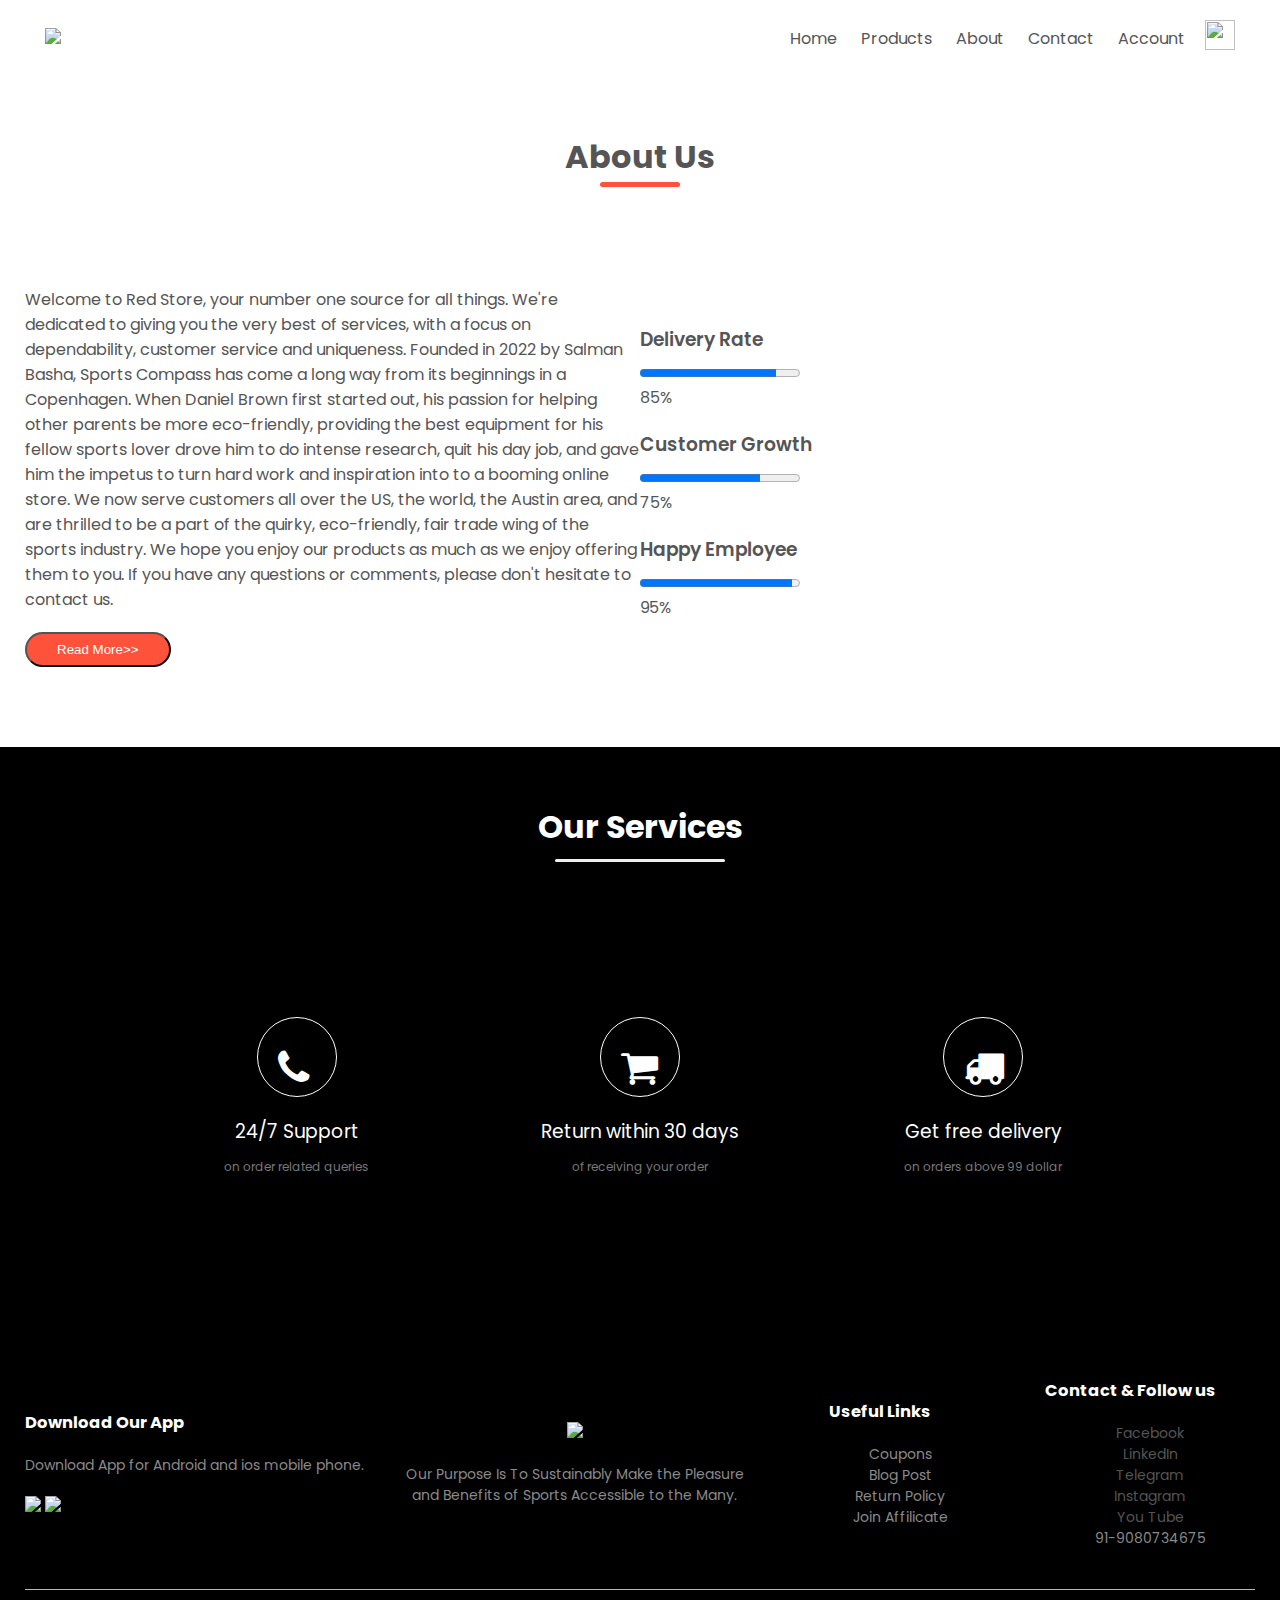
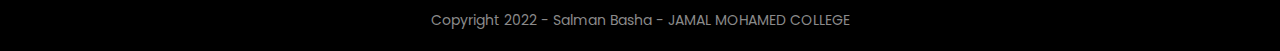
==== Red_Store/about.html @ 7539285f "Add files via upload" ====
<!DOCTYPE html>
<html lang = "en">
<head>
	<meta charset="UTF-8">
	<meta name ="viewport" content = "width = device-width, initial-scale =1.0">
	<title>All Products - RedStore</title>
	<link rel="stylesheet" href="style.css" >
	<link rel="preconnect" href="https://fonts.googleapis.com">
	<link rel="preconnect" href="https://fonts.gstatic.com" crossorigin>
	<link href="https://fonts.googleapis.com/css2?family=Poppins:wght@300;400;500;600;700&display=swap" 
	rel="stylesheet">
	<link rel="stylesheet" href="https://stackpath.bootstrapcdn.com/font-awesome/4.7.0/css/font-awesome.min.css">

</head>
<body>
		
	<div class="container">
		<div class="navbar">
			<div class="logo">
				<a href="index.html"><img src="images/logo.png" width="125px"></a>
			</div>
		<nav>
			<ul id = "MenuItems">
				<li><a href="index.html"> Home </a> </li>
				<li><a href="products.html"> Products </a> </li>
				<li><a href=""> About </a> </li>
				<li><a href="contact.html"> Contact </a> </li>
				<li><a href="account.html"> Account </a> </li>
			</ul>
		</nav>
		
		<a href="cart.html"><img src="images/cart.png" width="30px" height="30px"> </a>
		<img src="images/menu.png" class="menu-icon"
		onclick ="menutoggle()">

		</div>
	
	</div>


<!------About Section------->    
    <div class="about">
    <div class="container">
	<h1 class="title"> About Us </h1>
        <div class="row">
            <div class="col-6">
                <div class="about-content">
                Welcome to Red Store, your number one source for all things. We're dedicated to giving you the very best of services, with a focus on dependability, customer service and uniqueness.

Founded in 2022 by Salman Basha, Sports Compass has come a long way from its beginnings in a Copenhagen. When Daniel Brown first started out, his passion for helping other parents be more eco-friendly, providing the best equipment for his fellow sports lover drove him to do intense research, quit his day job, and gave him the impetus to turn hard work and inspiration into to a booming online store. We now serve customers all over the US, the world, the Austin area, and are thrilled to be a part of the quirky, eco-friendly, fair trade wing of the sports industry.

We hope you enjoy our products as much as we enjoy offering them to you. If you have any questions or comments, please don't hesitate to contact us.


                </div>

            <button type="button" class="btn btn-primary">Read More>>
            
            </button>
            
            </div>

            <div class="col-6 skills-bar">
            
	    <h3>Delivery Rate</h3>
            <div class="progress">
	   <progress id="file" max="100" value="85"> 85% </progress>
            <div class="progress-bar" style = "width:85%";>85%</div>
            </div>
            
            <h3>Customer Growth</h3>
            <div class="progress">
            <progress id="file" max="100" value="75"> 75% </progress>
            <div class="progress-bar" style = "width:75%";>75%</div>
            </div>
            
            <h3>Happy Employee</h3>
            <div class="progress">
	    <progress id="file" max="100" value="95"> 95% </progress>
            <div class="progress-bar" style = "width:95%";>95%</div>
            </div>

            </div>

        </div>
        
    </div>  
    </div>  
        
<!------Services Section------->        
    <div class="services">
    
        <div class="small-container">
            <h1 class="title">Our Services</h1>
            <div class="row services" >
                <div class= "col-4 text-center">
                    <div class="icon">
                    <i class="fa fa-phone"></i>
                    </div>
                    <h3> 24/7 Support</h3>
                    <p>on order related queries</p>
                </div>
            
                <div class="col-4 text-center">
                    <div class="icon">
                    <i class="fa fa-shopping-cart"></i>
                    </div>
                    <h3> Return within 30 days</h3>
                    <p>of receiving your order</p>
                </div>
            
                <div class="col-4 text-center">
                    <div class="icon">
                    <i class="fa fa-truck"></i>
                    </div>
                    <h3>Get free delivery</h3>
                    <p>on orders above 99 dollar</p>
                </div>
            </div>
        </div>
        </div>
    
    </div>

<!--------------------- footer  -------------------->
	<div class="footer">
		<div class="container">
			<div class="row">
				<div class="footer-col-1">
					<h3>Download Our App</h3>
					<p>Download App for Android and ios mobile phone.</p>
					<div class="app-logo">
						<img src="images/play-store.png">
						<img src="images/app-store.png">
					</div>
				</div>
				<div class="footer-col-2">
					<img src="images/logo-white.png">					
					<p>Our Purpose Is To Sustainably Make the Pleasure and
					Benefits of Sports Accessible to the Many.</p> 
				</div>
				<div class="footer-col-3">
					<h3>Useful Links</h3>
					<ul>
					<li>Coupons</li>
					<li>Blog Post</li>
					<li>Return Policy</li>
					<li>Join Affilicate</li>					
					</ul>
				</div>
				<div class="footer-col-4">
					<h3>Contact & Follow us</h3>
					<ul>
					<li><a href="https://Facebook.com">Facebook </a></li>
					<li><a href="https://Linkedin.com">LinkedIn </a></li>
					<li><a href="https://Telegram.com">Telegram </a></li>
					<li><a href="https://Instagram.com">Instagram </a></li>		
					<li><a href="https://YouTube.com">You Tube  </a></li>
					<li>91-9080734675</li>
					</ul>
				</div>

			</div>
			<hr>
			<p class="Copyright">Copyright 2022 - Salman Basha - JAMAL MOHAMED COLLEGE</p>
		</div>
	</div>

<!--------------------- js for toggle menu -------------------->

	<script>
		var MenuItems = document.getElementById("MenuItems");
		
		MenuItems.style.maxHeight = "0px";
	
		function menutoggle()
		{
		
			if(MenuItems.style.maxHeight == "0px")
			{
			
				MenuItems.style.maxHeight = "200px";
				
			}
			else
			{
						
				MenuItems.style.maxHeight = "0px";
					
			}
		
		}
	</script>


</body>

</html>
---- Red_Store/style.css ----
*{
	margin: 0;
	pading: 0;
	box-sizing: border-box;


}

body{
	font-family: 'Poppins', sans-serif;
}

.navbar{
	display: flex;
	align-items: center;
	padding: 20px;
}
nav{
	flex: 1;
	text-align:right;

}
nav ul{
	display: inline-block;
	list-style-type: none;
}
nav ul li{

	display: inline-block;
	margin-right: 20px;

}

a{
	text-decoration: none;
	color: #555;
}
p{
	color: #555;
}
.container{
	max-width= 1300px;
	margin: auto;
	padding-left: 25px;
	padding-right: 25px;
}
.row{
	display:flex;
	align-items:center;
	flex-wrap:wrap;
	justify-content:space-around;
}
.col-6{
	flex-basis:50%;
	min-width:300px;
}
.col-6 img{
	max-width:100%;
	padding:50px 0;
}
.col-6 h1{
	font-size:50px;
	line-height:60px;
	margin:25px 0;
}
.btn{
	display: inline-block;
	background: #ff523b;
	color: #fff;
	padding: 8px 30px;
	margin: 30px 0;
	border-radius: 30px;
	transition:background 0.5s;
}

.btn:hover{
	background: #563434;
}

.header{
	background: radial-gradient(#fff,#ffd6d6);
}
.header .row{
	margin-top:70px;
}
.categories{
	margin:70px 0;
}
.col-4{
	flex-basis:30%;
	min-width: 250px;
	margin-bottom:30px;
}

.col-4 img{
	width:100%;
}
.small-container{
	max-width: 1080px;
	margin:auto;
	padding-left:25px;
	padding-right:25px;
}
.col-3{
	flex-basis:25%;
	padding:10px;
	min-width: 200px;
	margin-bottom:50px;
	transition: transform 0.5s;
}
.col-3 img{
	width:100%;
}

.title{
	text-align: center;
	margin:0 auto 80px;
	position: relative;
	line-height: 60px;
	color:#555;
}
.title::after{
	content: '';
	background:#ff523b;
	width:80px;
	height:5px;
	border-radius:5px;
	position: absolute;
	bottom:0;
	left:50%;
	transform:translatex(-50%);
}
h4{
	color:#555;
	font-weight:normal;
}
.col-3 p{
	font-size:14px;
}
.rating .fa{
	color:#ff523b;
}
.col-3:hover{
	transform: translateY(-5px);
}

/*--------------------- Offer --------------------*/

.offer{
	background: radial-gradient(#fff,#ffd6d6);
	margin-top: 80px;
	padding: 30px 0;
}

.col-6 .offer-img{
	padding:50px;
}
small{
	color:#555;
}
/*--------------------- About --------------------*/

.about
{
    padding-top: 50px;
    padding-bottom: 50px;
    color:#555;
}


.about .btn
{
    margin-top:20px;
    margin-bottom:30px;
    
}

.about-content
{
    padding-top: 20px;
}

.skills-bar h3
{
    margin-bottom:6px;
    font-weight: 600;
}

.progress-bar
{
    border-radius:16px;
}

.progress
{
    border-radius:16px!important;
    margin-bottom: 20px;
    
}

/*--------------------- services --------------------*/

.services
{
    background: black;
    background-size: cover;
    background-position: center;
    color:#555!important;
    background-attachment: fixed;
    padding-top:50px;
    padding-bottom: 50px;
}



.services h1
{
    text-align: center;
    color:#fff!important;
    padding-bottom: 10px;
}

.services h1::after
{
    content: '';
    background:#efefef;
    display: block;
    height:3px;
    width:170px;
    margin: 20px auto 5px;
}
.services h3
{
    font-weight: 400;
    color: white;
    margin: auto;
    text-align: center;
}
.services p
{
    font-weight: 400;
    color: white;
    margin: auto;
    margin-top: 20px;
    text-align: center;
}


.services i
{
    
    color: white;
}

.icon
{
    font-size:40px;
    margin:20px auto;
    padding: 20px;
    height: 80px;
    width:80px;
    border:1px solid #fff;
    border-radius:50%;
}

.services .col-4:hover{
    background:#007bff;
    cursor: pointer;
    transition: 0.7s;
    
}



/*--------------------- testimonial  --------------------*/

.testimonial{
	padding-top: 100px;
}

.testimonial .col-4{
	text-align: center;
	padding: 40px 20px;
	box-shadow: 0 0 20px 0px rgba(0,0,0,0.1);
	cursor: pointer;
	transition: transform 0.5s;
}

.testimonial .col-4 img{
	width: 70px;
	margin-top: 40px;
	border-radius: 50px;

}

.testimonial .col-4:hover{
	transform: translateY(-10px);
}

.fa.fa-quote-left{
	font-size: 34px;
	color: #ff523b;
}
.col-4 p{
	font-size: 12px;
	margin: 12px 0;
	color: #777;
}
.testimonial .col-4 h3{
	font-weight:600;
	color:#555;
	font-size:16px;
}
/*--------------------- brands  --------------------*/

.brands{
	margin: 100px auto;
}

.col-2{
	width: 160px;
}

.col-2 img{
	width: 100%;
	cursor: pointer;
	filter: grayscale(100%);
}
.col-2 img:hover{
	filter: grayscale(0);

}



/*--------------------- contact --------------------*/


.contact
{
	background : radial-gradient(#fff,#ffd6d6);
	padding-top: 100px;
	padding-bottom : 100px;
	color: #555;

}

.contact-form
{
	padding:15px;
}

::placeholder
{
color: #999!important;
}

.follow
{
	background : #fff;
	padding: 10px;
	margin : 15px;

}

.contact-info .fa
{
	margin : 10px;
	color: #555;
	font-weight: bold;
}

.title{
	text-align: center;
	margin:0 auto 80px;
	position: relative;
	line-height: 60px;
	color:#555;
}
.title::after{
	content: '';
	background:#ff523b;
	width:80px;
	height:5px;
	border-radius:5px;
	position: absolute;
	bottom:0;
	left:50%;
	transform:translatex(-50%);
}

/*--------------------- footer --------------------*/
.footer{
	background: #000;
	color:#8a8a8a;
	font-size:14px;
	padding: 60px 0 20px;	
}
.footer p{
	color:#8a8a8a;
}
.footer h3{
	color:#fff;
	margin-bottom:20px;
}
.footer-col-1, .footer-col-2, .footer-col-3, .footer-col-4{
	min-width: 250px;
	margin-bottom:20px;	
}
.footer-col-1{
	flex-basis: 30%;
}
.footer-col-2{
	flex: 1;
	text-align: center;
}
.footer-col-2 img{
	width: 180px;
	margin-bottom:20px;	

}
.footer-col-3 ,.footer-col-4 {
	flex-basis: 12%;
	text-align: center;	
}

ul{
	list-style-type: none;
}
.app-logo{
	margin-top:20px;	
}
.app-logo img{
	width:140px;
}

.footer hr{
	border: none;;
	background: #b5b5b5;
	height:1px;;
	margin: 20px 0;

}

.Copyright{
	text-align: center;
}
.menu-icon{
	width:28px;
	margin-left: 20px;
	display:none;

}
/*------------- media query for menu --------------------------*/
@media only screen and (max-width: 800px){
	
	nav ul{
		position: absolute;
		top:70px;
		left:0;
		background:#333;
		width: 100%;
		overflow:hidden;	
		transition: max-height 0.5s;

	}
	nav ul li{
		display:block;
		margin-right:50px;	
		margin-top:10px;	
		margin-bottom:10px;	

	}
	nav ul li a{
		color:#fff;
	}
	.menu-icon{
		display:block;
		cursor: pointer;
	}

}

/*------------- All products page --------------------------*/
.row-2{
	justify-content: space-between;
	margin: 100px auto 50px;
}

select{
	border: 1px solid #ff523b;
	padding:5px;
}
select:focus{
	outline:none;
}
.page-btn{
	margin:0 auto 80px;
}

.page-btn span{
	display: inline-block;
	border:1px solid #ff523b;
	margin-left: 10px;
	width:40px;
	height:40px;
	text-align:center;
	line-height:40px;
	cursor:pointer;
}
.page-btn span:hover{
	background:#ff523b;
	color:#fff;
}

/*------------- single product details --------------------------*/

.single-product{
	margin-top: 80px;
}

.single-product .col-2 {
	padding:20px;

}
.single-product .col-2 img{
	padding:0;
}
.single-product h4{
	margin:20px 0;
	font-size:22px;
	font-weight: bold;
}
.single-product select{
	display: block;
	padding:10px;
	margin-top: 20px;
}
.single-product input{
	width: 50px;
	height: 40px;
	padding-left:10px;
	font-size: 20px;
	margin-right: 10px;
	border:1px solid #ff523b;	
}

input:focus{
	outline:none;
}
.single-product .fa{
	color: #ff523b;
	margin-left: 10px;
}

.small-img-row{
	display: flex;
	justify-content: space-between;
}
.small-img-col{
	flex-basis: 24%;
	cursor: pointer;

}

/*------------- cart items details --------------------------*/

.cart-page{
	margin: 80px auto;
}

table{
	width:100%;
	border-collapse: collapse;
}
.cart-info{
	display: flex;
	flex-wrap: wrap;
}

th{
	text-align: left;
	padding: 5px;
	color: #fff;
	background: #ff523b;
	font-weight: normal;
}

td{
	padding: 10px 5px;
}

td input{

	width:40px;
	height: 30px;
	padding:5px;

}
td a{
	color:#ff523b;
	font-size: 12px;
}

td img{
	width: 80px;
	height: 80px;
	margin-right: 10px;
}

.total-price{
	display: flex;
	justify-content: flex-end;
}
.total-price table{
	border-top: 3px solid #ff523b;
	width: 100%;
	max-width: 400px;
}

td:last-child{
	text-align: right;

}
th:last-child{
	text-align: right;
}

.account-page{

	padding: 50px 0;
	background: radial-gradient(#fff,#ffd6d6);
	
}
.form-container{
	background: #fff;
	width: 300px;
	height:400px;
	position: relative;
	text-align: center;
	padding: 20px 0;
	margin: auto;
	box-shadow: 0 0 20px 0px rgba(0,0,0,0.1);
	overflow: hidden;
}

.form-container span{
	font-weight: bold;
	padding:0 10px;
	color: #555;
	cursor: pointer;
	width: 100px;
	display: inline-block;
}
.form-btn{
	display: inline-block;
}

.form-container form{
	max-width: 300px;
	padding:0 20px;
	position: absolute;
	top: 130px;
	transition: transform 1s;
}

form input{
	width: 100%;
	height:30px;
	margin: 10px 0;
	padding:0 10px;
	border: 1px solid #ccc;
}
form .btn{
	width: 100%;
	border: none;
	cursor: pointer;
	margin: 10px 0;
}

form .btn:focus{
	outline: none;
}

#LoginForm{
	left:-300px;
}
#RegForm{
	left: 0;
}

form a{
	font-size: 12px;
}


#Indicator{
	width: 100px;
	border: none;
	background: #ff523b;
	height: 3px;
	margin-top: 8px;
	transform: translateX(100px);
	transition: transform 1s;
}

















/*------------- media query for less than 600 screen size --------------------------*/
 
@media only screen and (max-width: 600px){

	.row{
		text-align: center;
		
	}

	.col-2, .col-3, .col-4{
		
		flex-basis: 100%;

	}
	
	.single-product .row{
		text-align: left;
	}
	.single-product .col{
		padding: 20px 0;
	}
	.single-product h1{
		font-size: 26px; 
		line-height: 32px;
	}

	.cart-info p{
	
		display: none;
	}


}
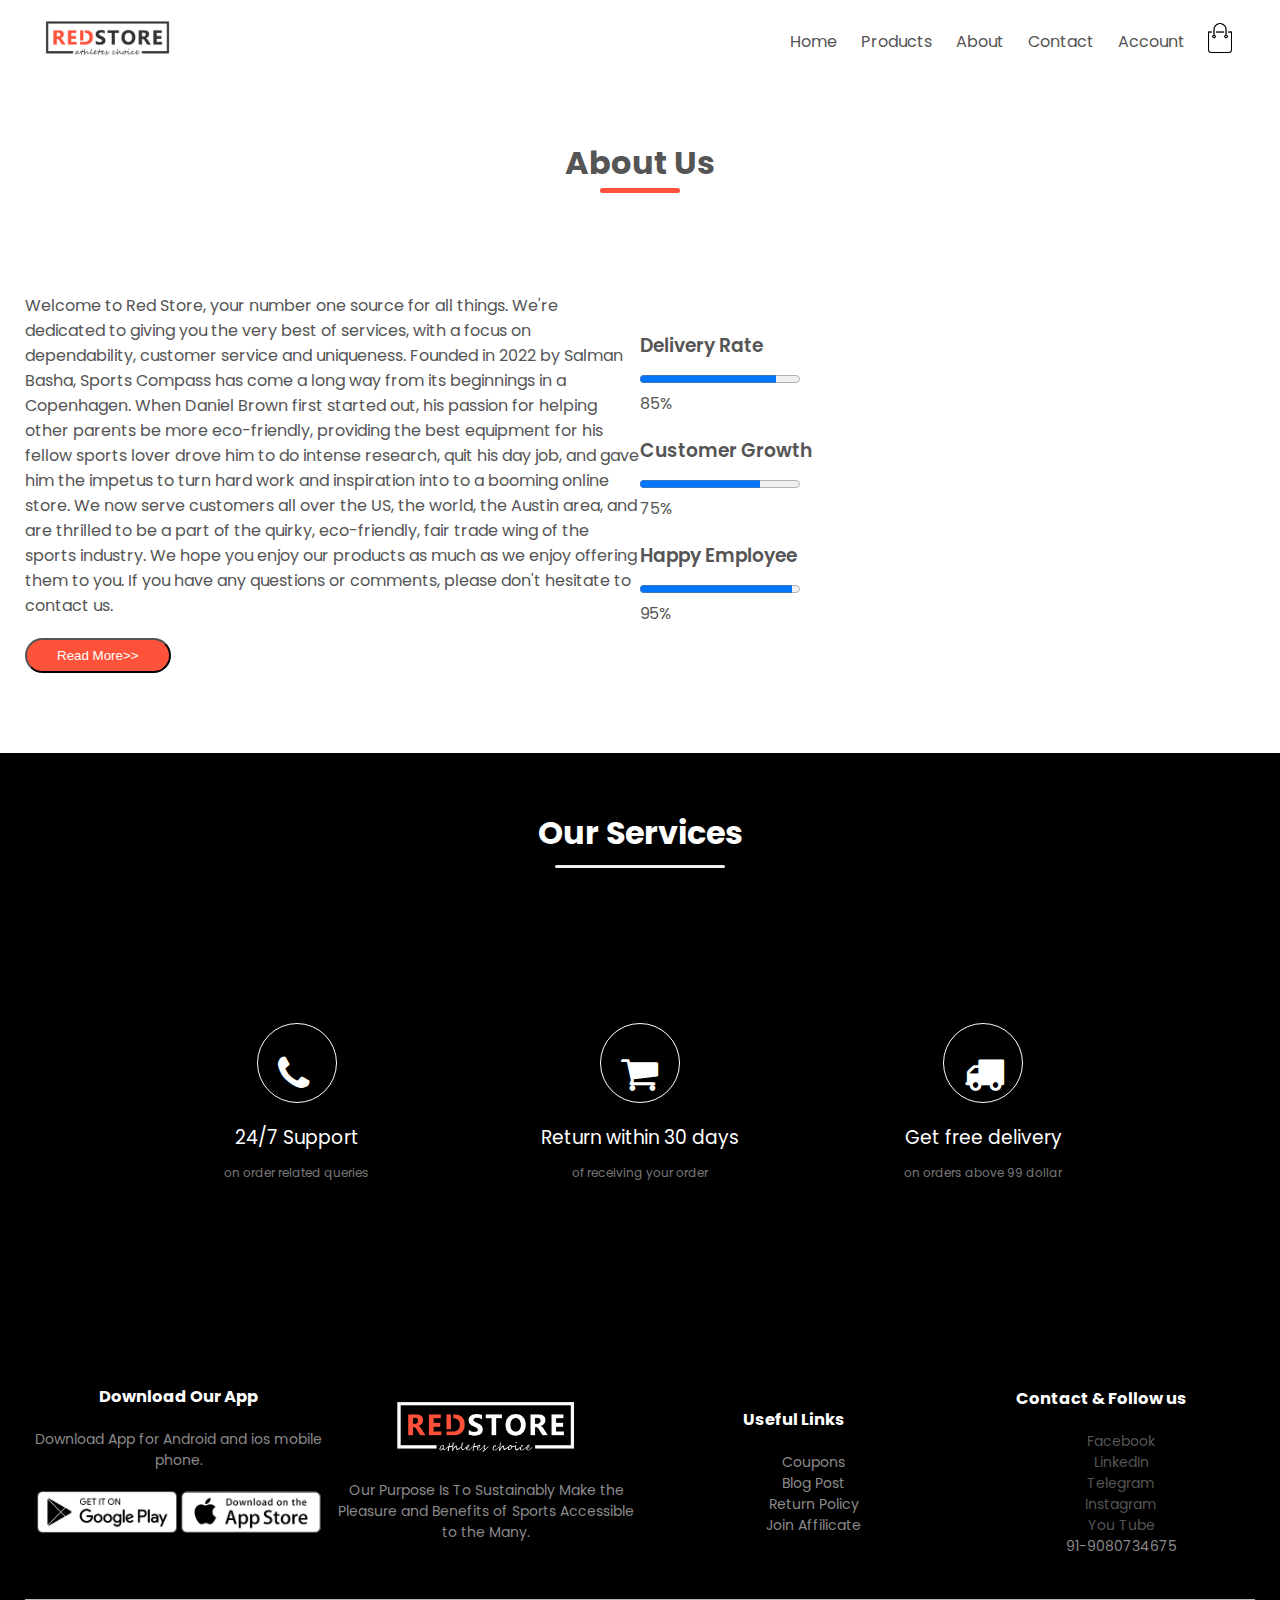
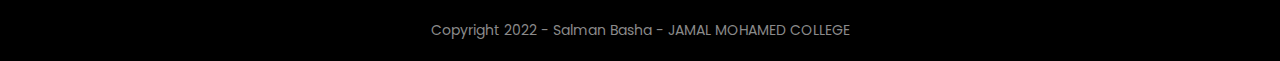
==== commit d0a2d57c: "Add files via upload" ====
--- a/Red_Store/about.html
+++ b/Red_Store/about.html
@@ -126,7 +126,7 @@
 	<div class="footer">
 		<div class="container">
 			<div class="row">
-				<div class="footer-col-1">
+				<div class="footer-col-3">
 					<h3>Download Our App</h3>
 					<p>Download App for Android and ios mobile phone.</p>
 					<div class="app-logo">
@@ -134,7 +134,7 @@
 						<img src="images/app-store.png">
 					</div>
 				</div>
-				<div class="footer-col-2">
+				<div class="footer-col-3">
 					<img src="images/logo-white.png">					
 					<p>Our Purpose Is To Sustainably Make the Pleasure and
 					Benefits of Sports Accessible to the Many.</p> 
@@ -148,7 +148,7 @@
 					<li>Join Affilicate</li>					
 					</ul>
 				</div>
-				<div class="footer-col-4">
+				<div class="footer-col-3">
 					<h3>Contact & Follow us</h3>
 					<ul>
 					<li><a href="https://Facebook.com">Facebook </a></li>
--- a/Red_Store/style.css
+++ b/Red_Store/style.css
@@ -403,23 +403,23 @@
 	color:#fff;
 	margin-bottom:20px;
 }
-.footer-col-1, .footer-col-2, .footer-col-3, .footer-col-4{
+.footer-col-3, .footer-col-3, .footer-col-3, .footer-col-3{
 	min-width: 250px;
 	margin-bottom:20px;	
 }
-.footer-col-1{
+.footer-col-3{
 	flex-basis: 30%;
 }
-.footer-col-2{
+.footer-col-3{
 	flex: 1;
 	text-align: center;
 }
-.footer-col-2 img{
+.footer-col-3 img{
 	width: 180px;
 	margin-bottom:20px;	
 
 }
-.footer-col-3 ,.footer-col-4 {
+.footer-col-3 ,.footer-col-3 {
 	flex-basis: 12%;
 	text-align: center;	
 }
